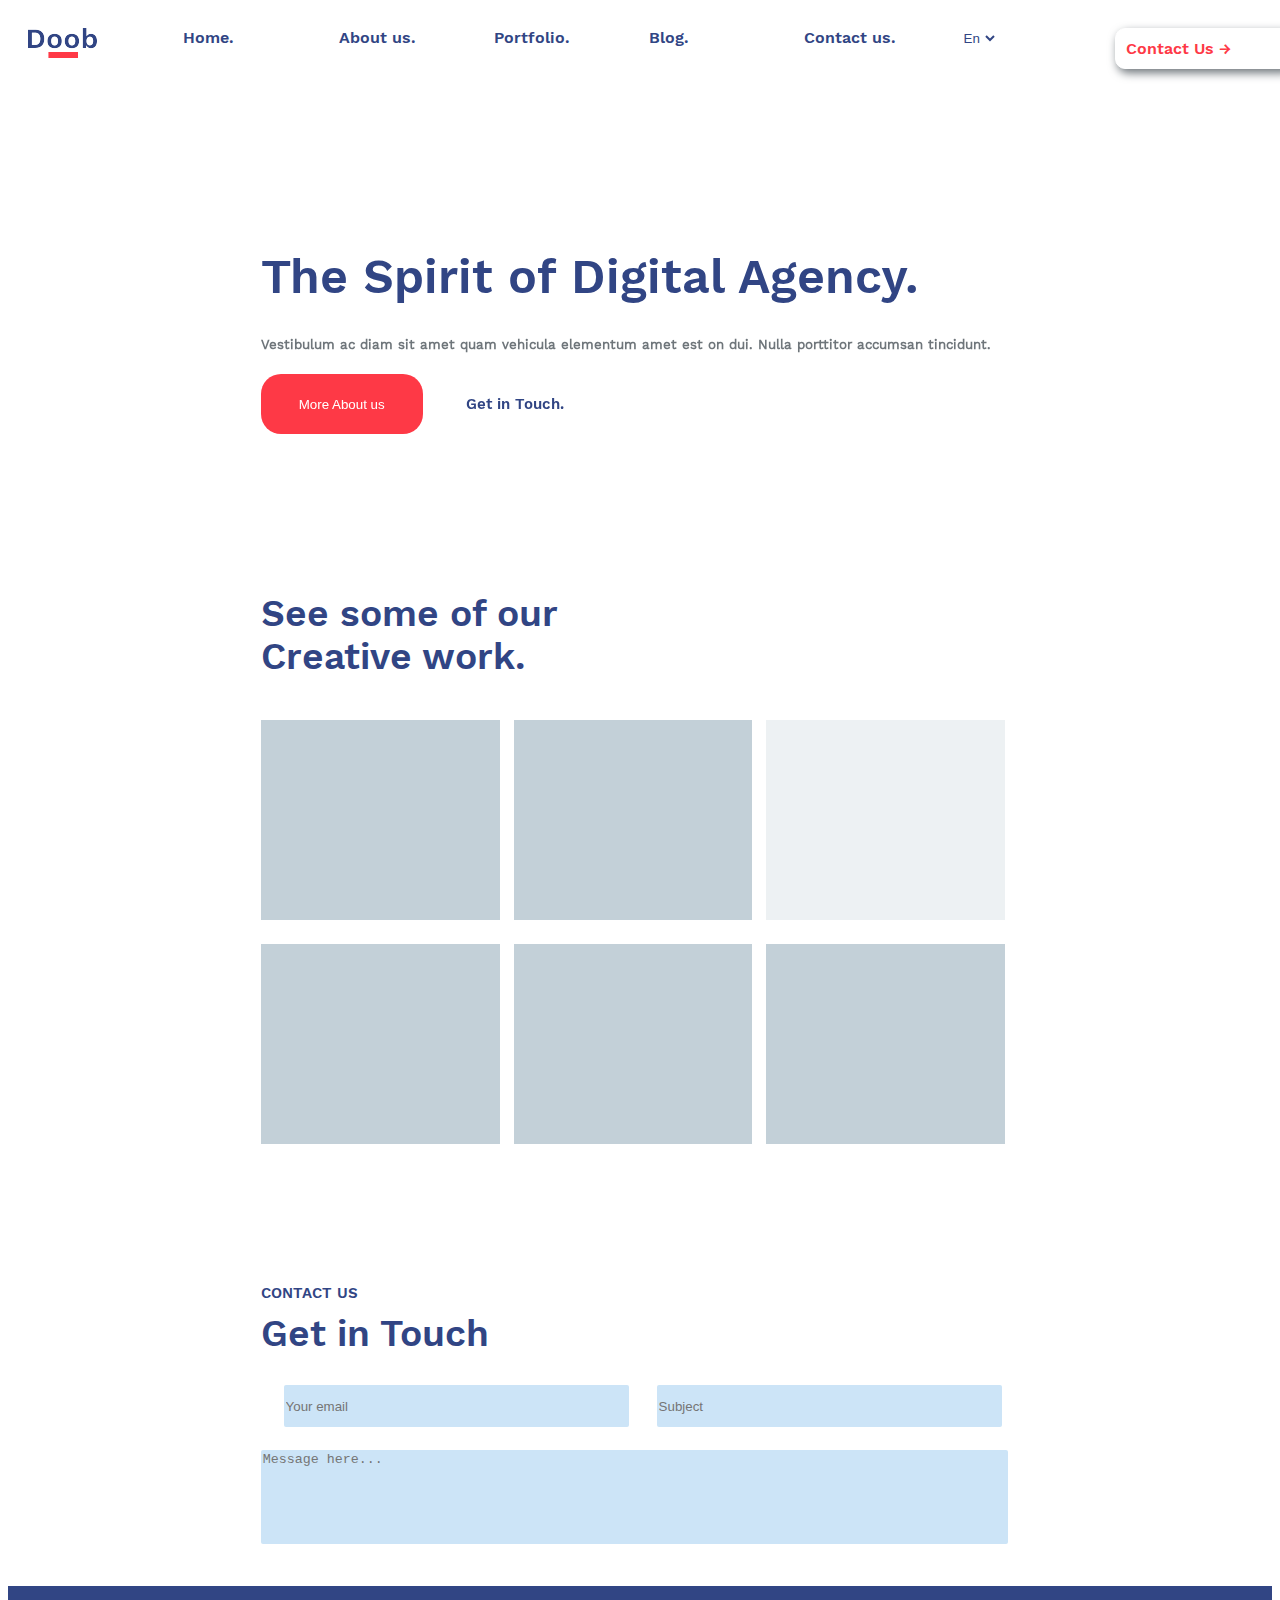
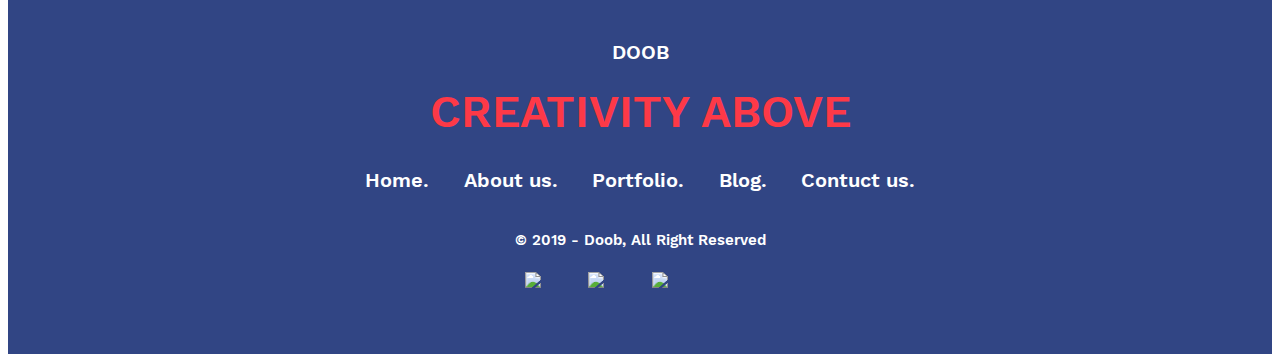
==== index.html @ 98a5072a "First Commit" ====
<!DOCTYPE html>
<html lang="en">
<head>
    <meta charset="UTF-8">
    <title>Doob</title>
    <link href="style.css" rel="stylesheet"/>
	 <link rel="stylesheet" type="text/css" href="slick/slick.css"/>
  <link rel="stylesheet" type="text/css" href="slick/slick-theme.css"/>

  <script src="jquery-3.3.1.min.js"></script>
  <script src="slick/slick.min.js"></script>
  <script>
      window.onload = function() {
     $('.sl').slick();}
  </script>
<script>
(function($){
  $(function() {
    $('.menu__icon').on('click', function() {
      $(this).closest('.menu').toggleClass('menu_state_open');
    });
  });
})(jQuery);

(function($){
  $(function() {
    $('.menu__links-item').on('click', function() {
      $(this).closest('.menu').toggleClass('menu_state_open');
    });
  });
})(jQuery);
</script>
</head>
<body>
	
    <div class="menu">
		<div class="menu__icon">
			  <span></span>
			  <span></span>
			  <span></span>
			  <span></span>
		</div>
		<div class="menu__links">
			<div class="menu__links-item" style="flex: 1"><img src="img/logo.png"></div>

			<a class="menu__links-item" href="#">Home.</a>
			<a class="menu__links-item" href="#">About us.</a>
			<a class="menu__links-item" href="#">Portfolio.</a>
			<a class="menu__links-item" href="#">Blog.</a>
			<a class="menu__links-item" href="#">Contact us.</a>

			<div class="menu__links-item">
				<select>
					<option>En</option>
					<option>Ru</option>
				 </select>
			</div>
			<a class="menu__links-item" href="#footer">Contact Us &#8594;</a>
		</div>
    </div>

	 <div class="sl">
      <div class="sl__slide">
        
            <h1>The Spirit of Digital Agency.</h1>
            <h5>Vestibulum ac diam sit amet quam vehicula elementum amet est on dui. Nulla porttitor accumsan tincidunt.</h5>

            <input type="button" value="More About us">
            <a href="#footer"><h3>Get in Touch.</h3></a>

    </div>
      
      <div class="sl__slide">
		<center style="display:flex;">
        <img style="flex:1;" id="sl_img" width="10%" style="flex: 1" src="img/main.gif"> <img  style="flex:1;" id="sl_img" width="9%" style="flex: 1" src="img/main.gif"> <img  style="flex:1;" id="sl_img" width="10%" style="flex: 1" src="img/main.gif"><img  style="flex:1;" id="sl_img" width="10%" style="flex: 1" src="img/main.gif">
		</center>
		</center>
      </div></div>


    



    <div id="content">
        <h2>See some of our<br/>Creative work.</h2>
        <div id="images">
            <div></div>
            <div></div>
            <div></div>
            <div></div>
            <div></div>
            <div></div>
        </div>
    </div>

    <div id="id_form" >
        <h3>CONTACT US</h3>
        <h2>Get in Touch</h2>
        <form>
            <input type="text" placeholder="Your email"/>
            <input type="text" placeholder="Subject"/>
            <textarea placeholder="Message here..."></textarea>
        </form>
    </div>


    <div id="footer">
        <h2>DOOB</h2>
        <h1>CREATIVITY ABOVE</h1>
        <a href="#">Home. </a>
        <a href="#">About us. </a>
        <a href="#">Portfolio. </a>
        <a href="#">Blog. </a>
        <a href="#">Contuct us.</a>
        <br><br><br>
        <h3> © 2019 - Doob, All Right Reserved</h3><br>
        <img src="FB.png"/><img src="tw.png"/><img src="Dr.png"/>

        wefwefew
    </div>

</body>
</html>
---- style.css ----
@font-face {
    font-family: "WorkSans-SemiBold";
    src: url("fonts/WorkSans-SemiBold.ttf");
}

@font-face {
    font-family: "WorkSans-Regular";
    src: url("fonts/WorkSans-Regular.ttf");
}

body:not(h5){
    font-family: "WorkSans-SemiBold", serif;
    color: #314584;
}

h5 {
    color: #6e757a;
    font-family: "WorkSans-Regular", serif;
}

h1 {
    font-size: 3em;
}

.sl__slide td{
    padding:5%;
}

.sl__slide a {
    padding: 3% 5%;
}


a {
    color: #314584;
    text-decoration: none;
}

h3 {
    display: inline;
    font-size: 15px;
}
input[type=button] {
    padding: 3% 5%;
    border-radius: 20px;
    border: none;
    color: #fff;
    background-color: #FE3946;
/*    overflow-x: hidden;
    overflow-y: hidden;*/
}

input[type=button]:hover {
    background-color: #FF8986;
    font-size: 18px;
    margin: -4px -2px -2px -2px;

}

#content h2 {
    font-size: 37px;

}

#images{
    display: flex;
    flex-wrap: wrap;
}

#images div:nth-child(3){
    background-color: #EDF1F3;
}



#id_form input[type=text] {
    background-color: #CCE4F7;
    border: none;
    border-radius: 2px;
    height: 40px;
	margin-left: 3%;
}

#id_form textarea {
    background-color: #CCE4F7;
    width: 98%;
    height: 90px;
    border: none;
    border-radius: 2px;
    margin-top: 3%;
    resize: none;
    overflow: auto;
}
	
}

#id_form h3 {
    color: #FE3946;
}

#id_form h2 {
    font-size: 37px;
    margin-top: 10px;
}


#footer {
    text-align:center;
    background-color:#314584;
    padding:3%;
    margin-top:3%;
}

#footer h1 {
    font-size: 45px;
    color: #FD3947;

}
#footer h2 {
    color: #FFF;
    font-size: 20px;
    margin-bottom:-10px;
}
#footer a {
    margin: 1.2%;
    color: #FFF;
    font-size: 20px;
}
#footer h3 {
    color: #FFF;
    font-size: 15px;
}

#footer img {
    margin:2%
}

.menu div select {
    color: #314584;
    background-color: transparent;
    border: none;
}


/*ДЛЯ ПК*/
@media screen and (min-width: 768px){


#images{
    display: flex;
    flex-wrap: wrap;
}

.sl, #content, #id_form {
    margin-left: 20%;
    margin-right: 20%;
    padding-top: 10%;
}


#images div {
    margin: 12px 14px 12px 0;
    height: 200px;
    flex: 25%;
    background-color: #C3D0D8;
}

	.menu__icon{
		display: none;
	}

	.menu {
		display: flex;
		align-self: center;
		padding:20px;
		width:100%;
	}

	.menu .menu__links {
		display:flex;
	}

	.menu div {
		flex: 1;
	}

	.menu a{
		flex: 1;
	}

	.menu a:last-child {
		color: #FE3946;
		flex: 1;
		border: 1px solid white;
		background-color: white;
		box-shadow: 2.5px 4px 10px #6e757a;
		border-radius: 10px;
		padding: 10px;
	}
	
	 #id_form input {
    width: 45%;
}
}


/*ДЛЯ ТЕЛЕФОНА*/
@media screen and (max-width: 768px){
	#sl{
    display: none;
}

#slider, #content, #id_form {
    margin-left: 4%;
    margin-right: 4%;
    padding-top: 10%;
	 padding-bottom: 10%;
}

#images div {
    margin: 12px 14px 12px 0;
    height: 200px;
    flex: 100%;
    background-color: #C3D0D8;
}

.menu {
    text-align: right;
}


.menu__icon {
   display: none;
   width: 45px;
   height: 35px;
   position: relative;
   cursor: pointer;
}

.menu__icon span {
  display: block;
  position: absolute;
  height: 9px;
  width: 100%;
  background: #333333;
  border-radius: 9px;
  opacity: 1;
  left: 0;
  transform: rotate(0deg);
  transition: .25s ease-in-out;
}

.menu__icon span:nth-child(1) {
  top: 0px;
}

.menu__icon span:nth-child(2), .menu__icon span:nth-child(3) {
  top: 13px;
}

.menu__icon span:nth-child(4) {
  top: 26px;
 }

.menu__links-item {
    display: inline-block;
    color: #333333;
    font-family: Arial;
    font-size: 14px;
    line-height: 30px;
    padding: 0 10px;
    text-transform: uppercase;
    text-decoration: none;
}

.menu.menu_state_open .menu__icon span:nth-child(1) {
  top: 18px;
  width: 0%;
  left: 50%;
}

.menu.menu_state_open .menu__icon span:nth-child(2) {
  transform: rotate(45deg);
}

.menu.menu_state_open  .menu__icon span:nth-child(3) {
  transform: rotate(-45deg);
}

.menu.menu_state_open  .menu__icon span:nth-child(4) {
  top: 18px;
  width: 0%;
  left: 50%;
}

.menu.menu_state_open .menu__links {
  display: block;  
}

  .menu__icon{
    display: inline-block;
  }
  
  .menu__links {
    position: fixed;
    display: none;
    top: 0;
    right: 0;
    left: 0;
    margin-top: 52px;
    background-color: rgba(0, 0, 0, 0.8);
    z-index: 1000;
    overflow: auto;
  }
  
  .menu__links-item {
    display: block;
    padding: 10px 0;
    text-align: center;
    color: #ffffff;
  }

/*Иконка гамбургера*/

.menu__icon {
   display: none;
   width: 45px;
   height: 35px;
   position: relative;
   cursor: pointer;
}

.menu__icon span {
  display: block;
  position: absolute;
  height: 9px;
  width: 100%;
  background: #333333;
  border-radius: 9px;
  opacity: 1;
  left: 0;
  transform: rotate(0deg);
  transition: .25s ease-in-out;
}

.menu__icon span:nth-child(1) {
  top: 0px;
}

.menu__icon span:nth-child(2), .menu__icon span:nth-child(3) {
  top: 13px;
}

.menu__icon span:nth-child(4) {
  top: 26px;
 }
 
/*Активация гамбургера*/
  .menu__icon{
    display: inline-block;
  }
  
  .menu__links {
    position: fixed;
    display: none;
    top: 0;
    right: 0;
    left: 0;
    margin-top: 52px;
    background-color: #7A92CC;
    z-index: 1000;
    overflow: auto;
  }
  
  .menu__links-item {
    display: block;
    padding: 10px 0;
    text-align: center;
    color: #ffffff;
  }
  
  #id_form input {
    width: 98%;
	margin: 2%;
}
	
}
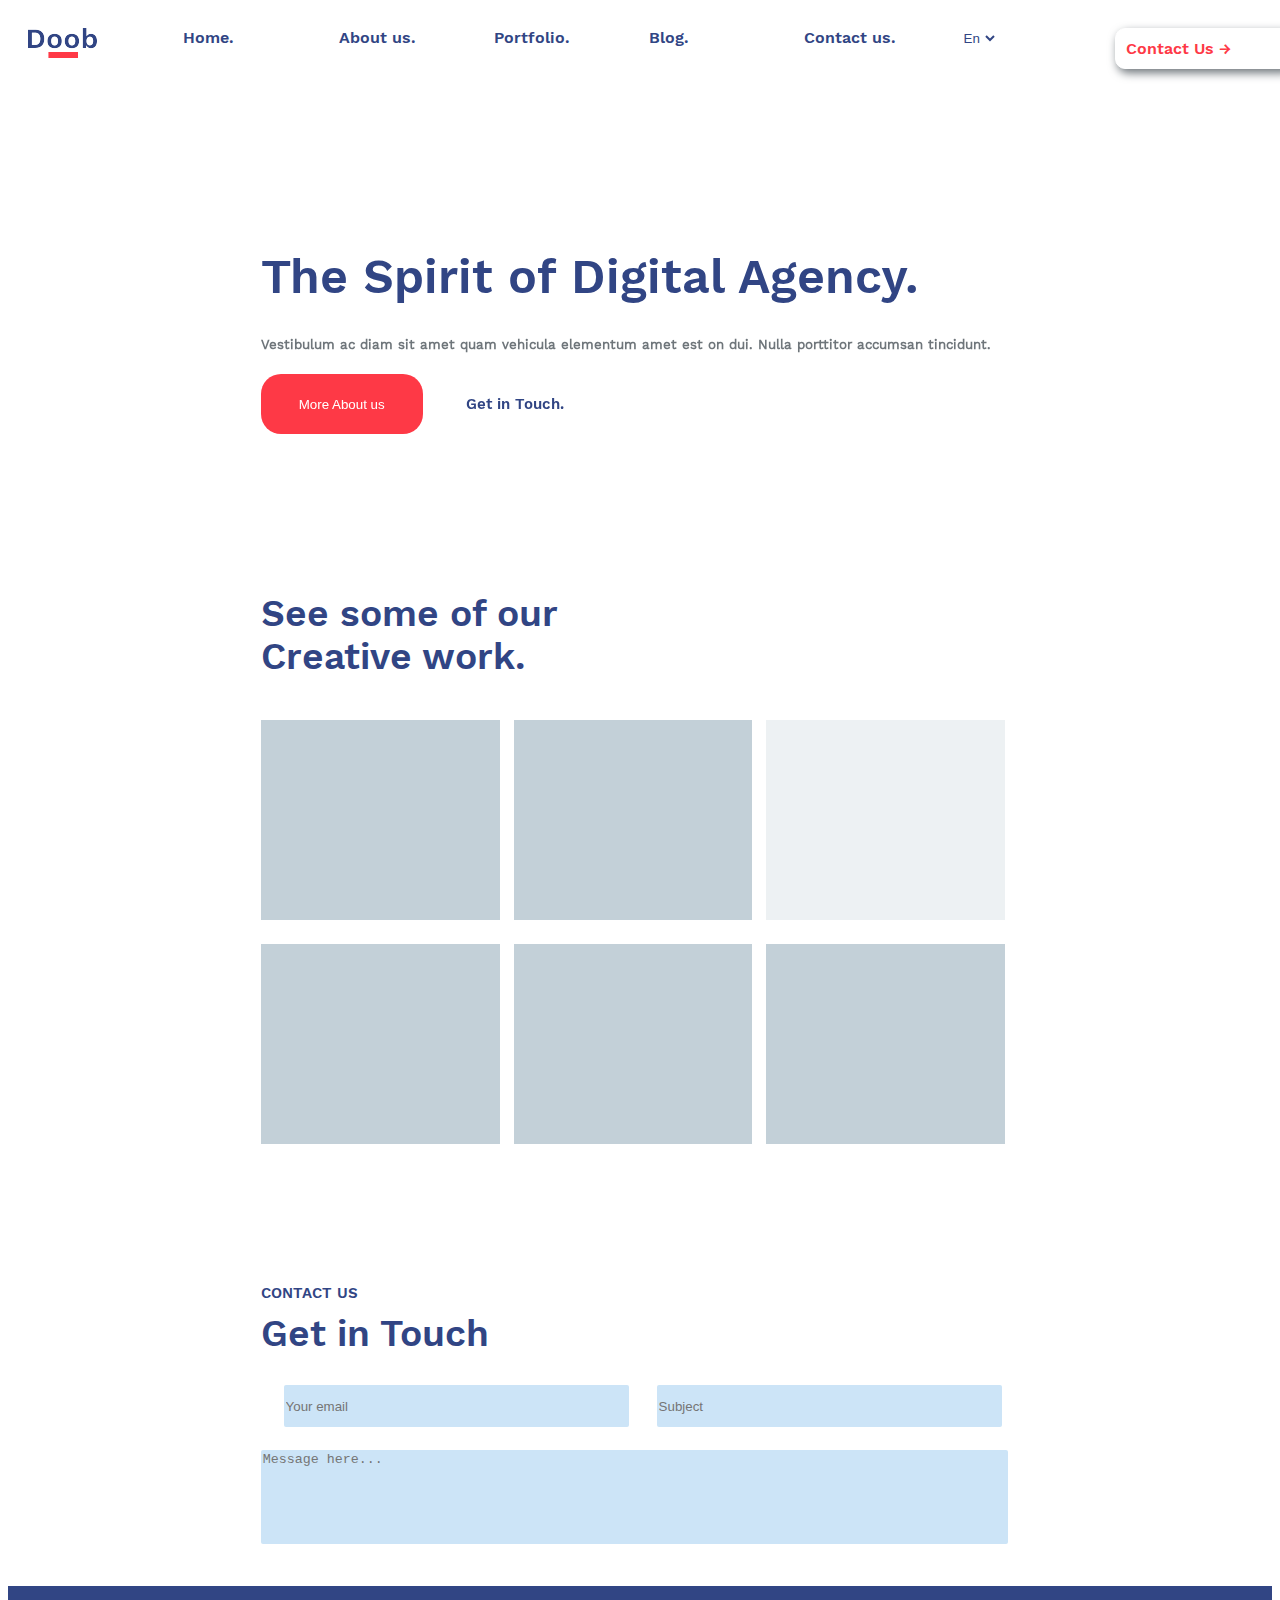
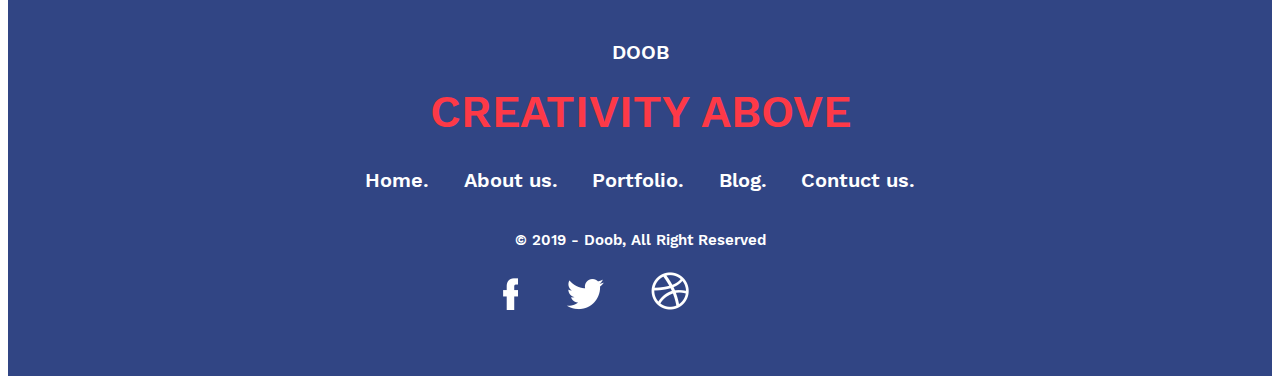
==== commit 9ecfe435: "7" ====
--- a/index.html
+++ b/index.html
@@ -115,7 +115,7 @@
         <a href="#">Contuct us.</a>
         <br><br><br>
         <h3> © 2019 - Doob, All Right Reserved</h3><br>
-        <img src="FB.png"/><img src="tw.png"/><img src="Dr.png"/>
+        <img src="img/FB.png"/><img src="img/Tw.png"/><img src="img/Dr.png"/>
 
         wefwefew
     </div>
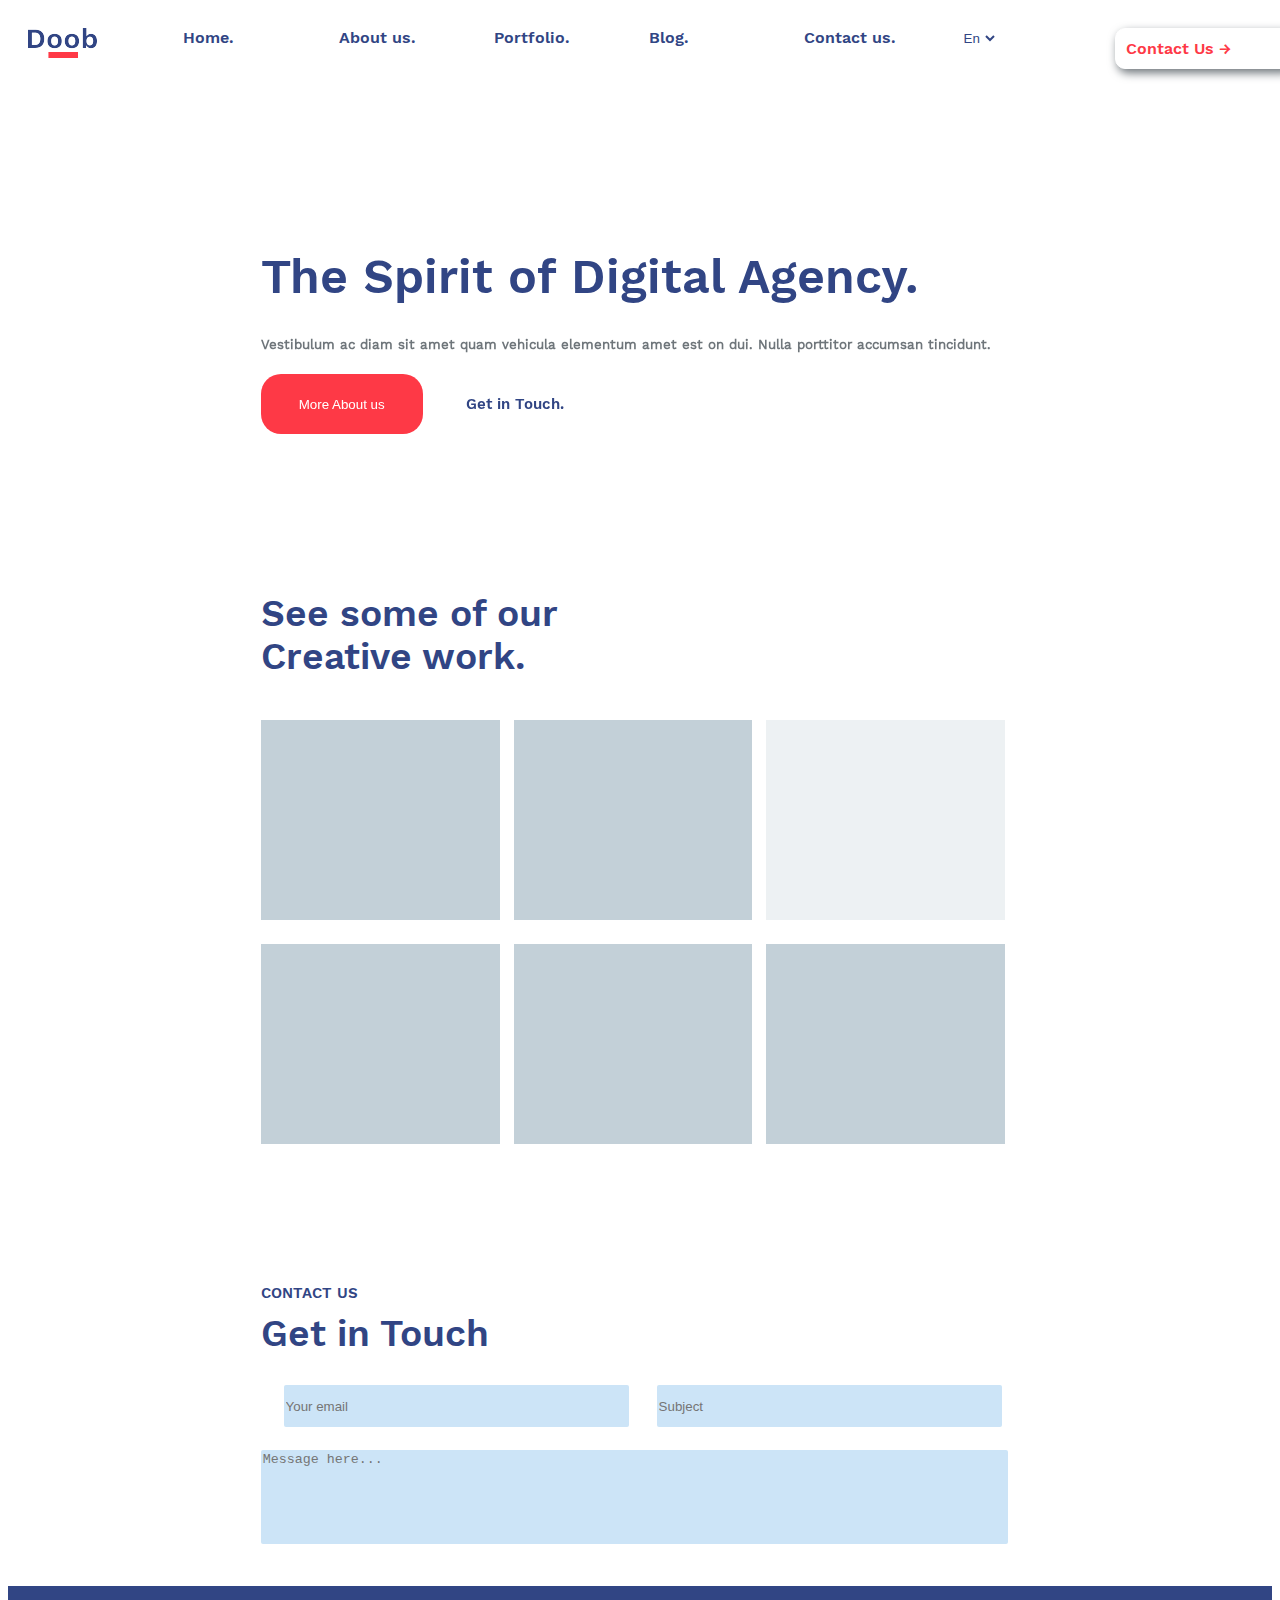
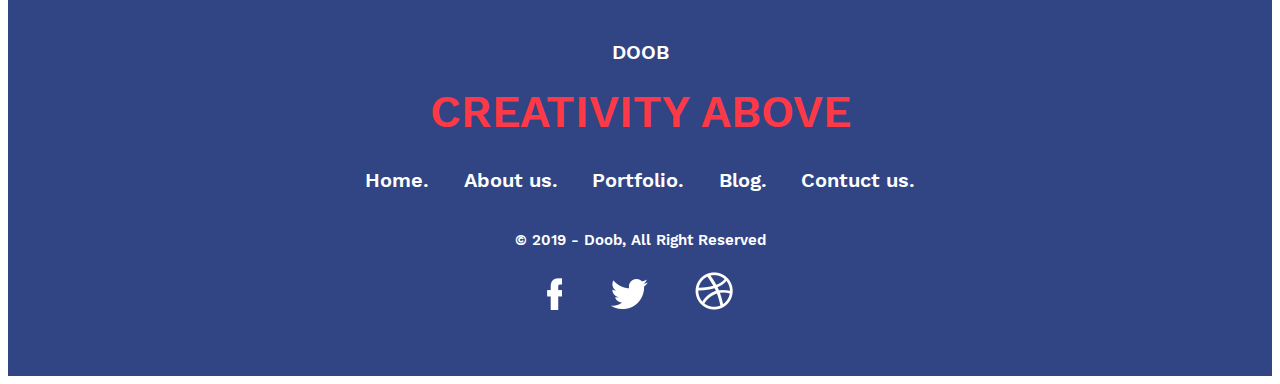
==== commit edcab687: "8" ====
--- a/index.html
+++ b/index.html
@@ -117,7 +117,7 @@
         <h3> © 2019 - Doob, All Right Reserved</h3><br>
         <img src="img/FB.png"/><img src="img/Tw.png"/><img src="img/Dr.png"/>
 
-        wefwefew
+
     </div>
 
 </body>
--- a/style.css
+++ b/style.css
@@ -205,190 +205,188 @@
 
 
 /*ДЛЯ ТЕЛЕФОНА*/
-@media screen and (max-width: 768px){
-	#sl{
-    display: none;
-}
-
-#slider, #content, #id_form {
-    margin-left: 4%;
-    margin-right: 4%;
-    padding-top: 10%;
-	 padding-bottom: 10%;
-}
-
-#images div {
-    margin: 12px 14px 12px 0;
-    height: 200px;
-    flex: 100%;
-    background-color: #C3D0D8;
-}
-
-.menu {
-    text-align: right;
-}
-
-
-.menu__icon {
-   display: none;
-   width: 45px;
-   height: 35px;
-   position: relative;
-   cursor: pointer;
-}
-
-.menu__icon span {
-  display: block;
-  position: absolute;
-  height: 9px;
-  width: 100%;
-  background: #333333;
-  border-radius: 9px;
-  opacity: 1;
-  left: 0;
-  transform: rotate(0deg);
-  transition: .25s ease-in-out;
-}
-
-.menu__icon span:nth-child(1) {
-  top: 0px;
-}
-
-.menu__icon span:nth-child(2), .menu__icon span:nth-child(3) {
-  top: 13px;
-}
-
-.menu__icon span:nth-child(4) {
-  top: 26px;
- }
-
-.menu__links-item {
-    display: inline-block;
-    color: #333333;
-    font-family: Arial;
-    font-size: 14px;
-    line-height: 30px;
-    padding: 0 10px;
-    text-transform: uppercase;
-    text-decoration: none;
-}
-
-.menu.menu_state_open .menu__icon span:nth-child(1) {
-  top: 18px;
-  width: 0%;
-  left: 50%;
-}
-
-.menu.menu_state_open .menu__icon span:nth-child(2) {
-  transform: rotate(45deg);
-}
-
-.menu.menu_state_open  .menu__icon span:nth-child(3) {
-  transform: rotate(-45deg);
-}
-
-.menu.menu_state_open  .menu__icon span:nth-child(4) {
-  top: 18px;
-  width: 0%;
-  left: 50%;
-}
-
-.menu.menu_state_open .menu__links {
-  display: block;  
-}
-
-  .menu__icon{
-    display: inline-block;
-  }
-  
-  .menu__links {
-    position: fixed;
-    display: none;
-    top: 0;
-    right: 0;
-    left: 0;
-    margin-top: 52px;
-    background-color: rgba(0, 0, 0, 0.8);
-    z-index: 1000;
-    overflow: auto;
-  }
-  
-  .menu__links-item {
-    display: block;
-    padding: 10px 0;
-    text-align: center;
-    color: #ffffff;
-  }
-
-/*Иконка гамбургера*/
-
-.menu__icon {
-   display: none;
-   width: 45px;
-   height: 35px;
-   position: relative;
-   cursor: pointer;
-}
-
-.menu__icon span {
-  display: block;
-  position: absolute;
-  height: 9px;
-  width: 100%;
-  background: #333333;
-  border-radius: 9px;
-  opacity: 1;
-  left: 0;
-  transform: rotate(0deg);
-  transition: .25s ease-in-out;
-}
-
-.menu__icon span:nth-child(1) {
-  top: 0px;
-}
-
-.menu__icon span:nth-child(2), .menu__icon span:nth-child(3) {
-  top: 13px;
-}
-
-.menu__icon span:nth-child(4) {
-  top: 26px;
- }
- 
-/*Активация гамбургера*/
-  .menu__icon{
-    display: inline-block;
-  }
-  
-  .menu__links {
-    position: fixed;
-    display: none;
-    top: 0;
-    right: 0;
-    left: 0;
-    margin-top: 52px;
-    background-color: #7A92CC;
-    z-index: 1000;
-    overflow: auto;
-  }
-  
-  .menu__links-item {
-    display: block;
-    padding: 10px 0;
-    text-align: center;
-    color: #ffffff;
-  }
-  
-  #id_form input {
-    width: 98%;
-	margin: 2%;
-}
-	
-}
-
-
-
-
-
-
-
+@media screen and (max-width: 768px) {
+    .sl {
+        display: none;
+    }
+
+    #slider, #content, #id_form {
+        margin-left: 4%;
+        margin-right: 4%;
+        padding-top: 10%;
+        padding-bottom: 10%;
+    }
+
+    #images div {
+        margin: 12px 14px 12px 0;
+        height: 200px;
+        flex: 100%;
+        background-color: #C3D0D8;
+    }
+
+    .menu {
+        text-align: right;
+    }
+
+    .menu__icon {
+        display: none;
+        width: 45px;
+        height: 35px;
+        position: relative;
+        cursor: pointer;
+    }
+
+    .menu__icon span {
+        display: block;
+        position: absolute;
+        height: 9px;
+        width: 100%;
+        background: #333333;
+        border-radius: 9px;
+        opacity: 1;
+        left: 0;
+        transform: rotate(0deg);
+        transition: .25s ease-in-out;
+    }
+
+    .menu__icon span:nth-child(1) {
+        top: 0;
+    }
+
+    .menu__icon span:nth-child(2), .menu__icon span:nth-child(3) {
+        top: 13px;
+    }
+
+    .menu__icon span:nth-child(4) {
+        top: 26px;
+    }
+
+    .menu__links-item {
+        display: inline-block;
+        color: #333333;
+        font-family: Arial;
+        font-size: 14px;
+        line-height: 30px;
+        padding: 0 10px;
+        text-transform: uppercase;
+        text-decoration: none;
+    }
+
+    .menu.menu_state_open .menu__icon span:nth-child(1) {
+        top: 18px;
+        width: 0%;
+        left: 50%;
+    }
+
+    .menu.menu_state_open .menu__icon span:nth-child(2) {
+        transform: rotate(45deg);
+    }
+
+    .menu.menu_state_open .menu__icon span:nth-child(3) {
+        transform: rotate(-45deg);
+    }
+
+    .menu.menu_state_open .menu__icon span:nth-child(4) {
+        top: 18px;
+        width: 0%;
+        left: 50%;
+    }
+
+    .menu.menu_state_open .menu__links {
+        display: block;
+    }
+
+    .menu__icon {
+        display: inline-block;
+    }
+
+    .menu__links {
+        position: fixed;
+        display: none;
+        top: 0;
+        right: 0;
+        left: 0;
+        margin-top: 52px;
+        background-color: rgba(0, 0, 0, 0.8);
+        z-index: 1000;
+        overflow: auto;
+    }
+
+    .menu__links-item {
+        display: block;
+        padding: 10px 0;
+        text-align: center;
+        color: #ffffff;
+    }
+
+    /*Иконка гамбургера*/
+    .menu__icon {
+        display: none;
+        width: 45px;
+        height: 35px;
+        position: relative;
+        cursor: pointer;
+    }
+
+    .menu__icon span {
+        display: block;
+        position: absolute;
+        height: 9px;
+        width: 100%;
+        background: #333333;
+        border-radius: 9px;
+        opacity: 1;
+        left: 0;
+        transform: rotate(0deg);
+        transition: .25s ease-in-out;
+    }
+
+    .menu__icon span:nth-child(1) {
+        top: 0;
+    }
+
+    .menu__icon span:nth-child(2), .menu__icon span:nth-child(3) {
+        top: 13px;
+    }
+
+    .menu__icon span:nth-child(4) {
+        top: 26px;
+    }
+
+    /*Активация гамбургера*/
+    .menu__icon {
+        display: inline-block;
+    }
+
+    .menu__links {
+        position: fixed;
+        display: none;
+        top: 0;
+        right: 0;
+        left: 0;
+        margin-top: 52px;
+        background-color: #7A92CC;
+        z-index: 1000;
+        overflow: auto;
+    }
+
+    .menu__links-item {
+        display: block;
+        padding: 10px 0;
+        text-align: center;
+        color: #ffffff;
+    }
+
+    #id_form input {
+        width: 98%;
+        margin: 2%;
+    }
+
+}
+
+
+
+
+
+
+
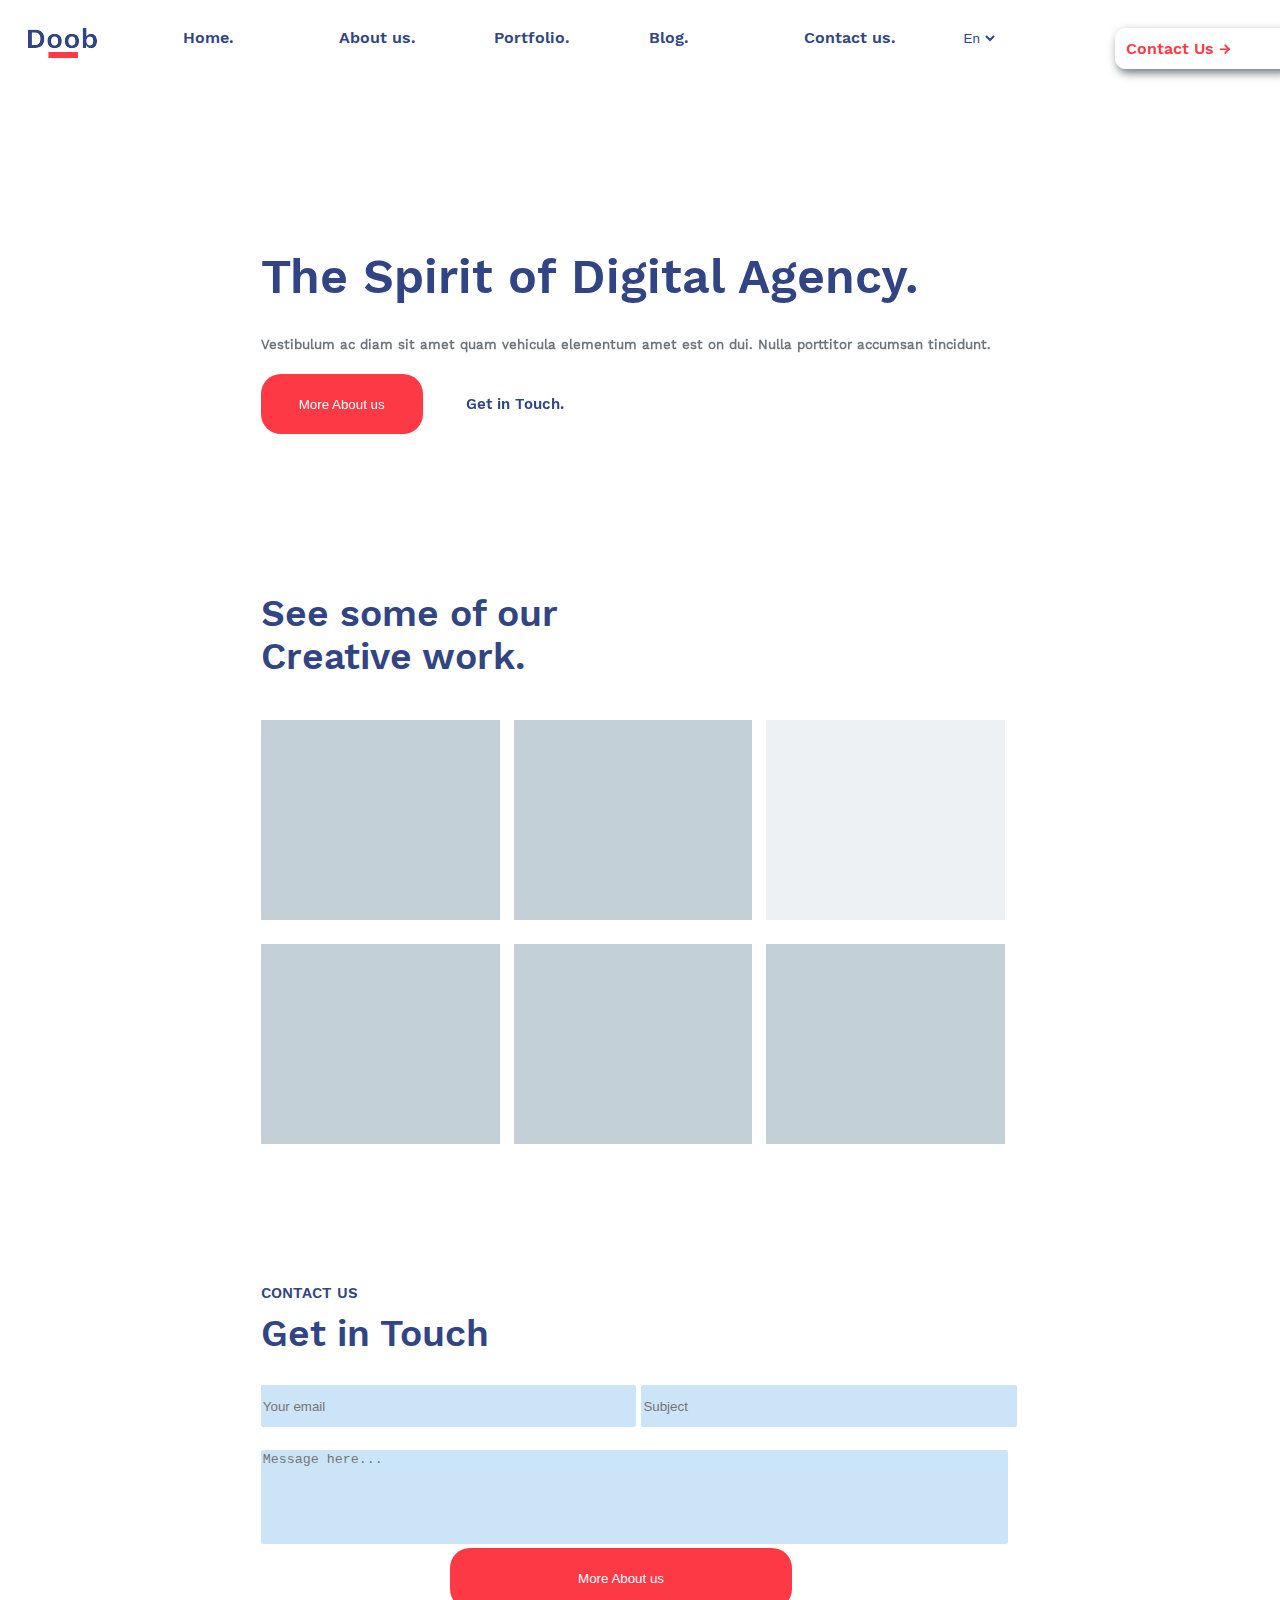
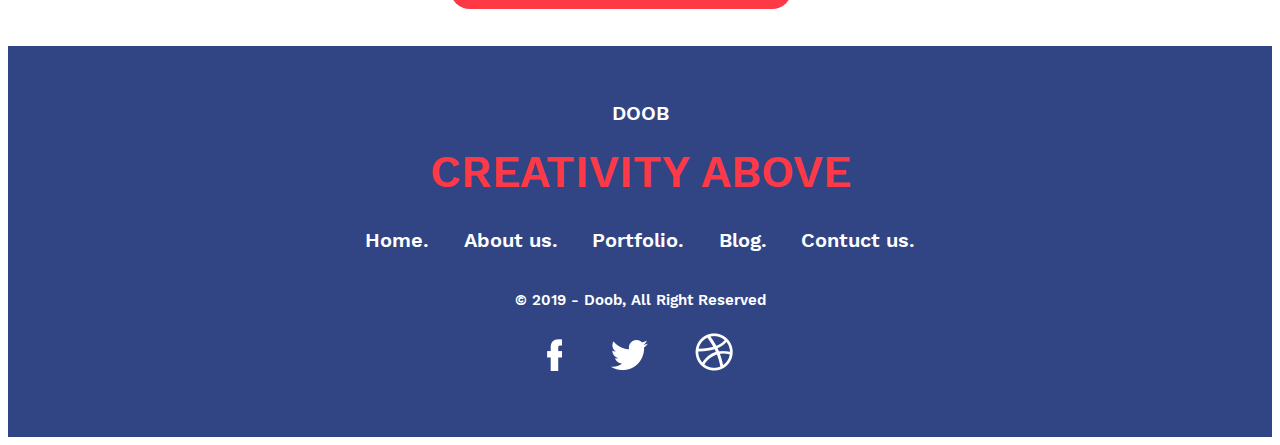
==== commit eb351e85: "last" ====
--- a/index.html
+++ b/index.html
@@ -102,6 +102,8 @@
             <input type="text" placeholder="Subject"/>
             <textarea placeholder="Message here..."></textarea>
         </form>
+
+        <input id="button" type="button" value="More About us">
     </div>
 
 
--- a/style.css
+++ b/style.css
@@ -72,13 +72,17 @@
 }
 
 
+#button {
+    margin-left: 25%;
+
+}
 
 #id_form input[type=text] {
     background-color: #CCE4F7;
     border: none;
     border-radius: 2px;
     height: 40px;
-	margin-left: 3%;
+    width: 49%;
 }
 
 #id_form textarea {
@@ -208,6 +212,11 @@
 @media screen and (max-width: 768px) {
     .sl {
         display: none;
+    }
+
+    #id_form input[type=text] {
+       width: 98%;
+        margin: 5px 0;
     }
 
     #slider, #content, #id_form {
